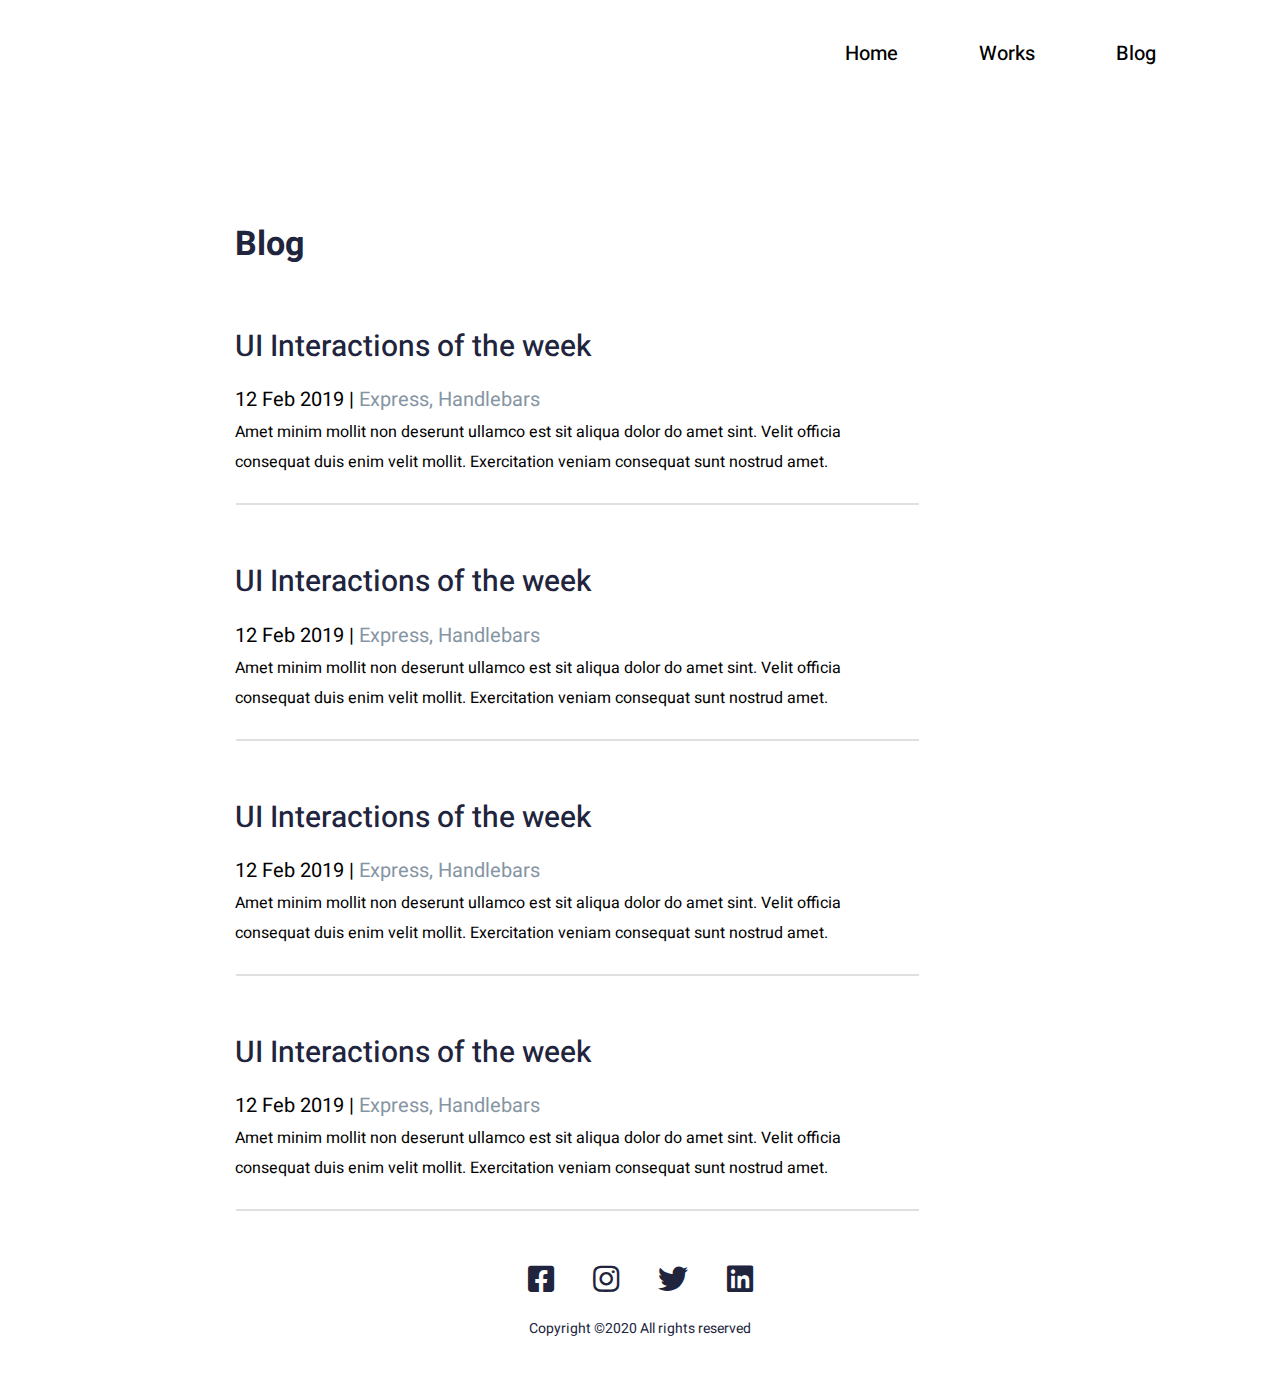
==== html/blog.html @ de9501a4 "added home adaptiv" ====
<!DOCTYPE html>
<html lang="en">

<head>
    <meta charset="UTF-8" />
    <meta http-equiv="X-UA-Compatible" content="IE=edge" />
    <meta name="viewport" content="width=device-width, initial-scale=1.0" />
    <link rel="stylesheet" href="../css/blog.css" />
    <link rel="stylesheet" href="https://cdnjs.cloudflare.com/ajax/libs/font-awesome/5.15.3/css/all.min.css">
    <title>John</title>
</head>

<body>
    <header class="header">
        <nav class="menu">
            <input id="menu-toggle" type="checkbox" />
            <label class="menu-btn" for="menu-toggle">
                <span></span>
            </label>

            <ul class="menu-list">
                <li class="menu-list-item">
                    <a href="home.html" class="item-link">Home</a>
                </li>

                <li class="menu-list-item">
                    <a href="#" class="item-link">Works</a>
                </li>

                <li class="menu-list-item">
                    <a href="#" class="item-link">Blog</a>
                </li>
            </ul>
        </nav>
    </header>

    <main>
        <div class="work-section-01">
            <h1 class="heading-1">Blog</h1>
            <p class="heading-2">UI Interactions of the week</p>
            <p class="date-heading">
                12 Feb 2019 |
                <span class="after-date-heading">Express, Handlebars</span>
            </p>
            <p class="section-paragraph">
                Amet minim mollit non deserunt ullamco est sit aliqua dolor do amet
                sint. Velit officia
            </p>
            <p class="section-paragraph">
                consequat duis enim velit mollit. Exercitation veniam consequat sunt nostrud amet.
            </p>
            <hr>
        </div>
        <div class="work-section-01">
            <p class="heading-2">UI Interactions of the week</p>
            <p class="date-heading">
                12 Feb 2019 |
                <span class="after-date-heading">Express, Handlebars</span>
            </p>
            <p class="section-paragraph">
                Amet minim mollit non deserunt ullamco est sit aliqua dolor do amet
                sint. Velit officia
            </p>
            <p class="section-paragraph">
                consequat duis enim velit mollit. Exercitation veniam consequat sunt nostrud amet.
            </p>
            <hr>
        </div>
        <div class="work-section-01">
            <p class="heading-2">UI Interactions of the week</p>
            <p class="date-heading">
                12 Feb 2019 |
                <span class="after-date-heading">Express, Handlebars</span>
            </p>
            <p class="section-paragraph">
                Amet minim mollit non deserunt ullamco est sit aliqua dolor do amet
                sint. Velit officia
            </p>
            <p class="section-paragraph">
                consequat duis enim velit mollit. Exercitation veniam consequat sunt nostrud amet.
            </p>
            <hr>
        </div>
        <div class="work-section-01">
            <p class="heading-2">UI Interactions of the week</p>
            <p class="date-heading">
                12 Feb 2019 |
                <span class="after-date-heading">Express, Handlebars</span>
            </p>
            <p class="section-paragraph">
                Amet minim mollit non deserunt ullamco est sit aliqua dolor do amet
                sint. Velit officia
            </p>
            <p class="section-paragraph">
                consequat duis enim velit mollit. Exercitation veniam consequat sunt nostrud amet.
            </p>
            <hr>
        </div>
    </main>

    <footer>
        <section class="icons">
            <div class="bottom-site-wrapper">
                <div class="icons-wrapper">
                    <div class="fab fa-facebook-square"><a href=""></a></div>
                    <div class="fab fa-instagram"></div>
                    <div class="fab fa-twitter"></div>
                    <div class="fab fa-linkedin"></div>
                </div>
                <div>
                    <h4 class="information">Copyright ©2020 All rights reserved</h4>
                </div>
            </div>
        </section>
    </footer>
</body>

</html>
---- css/blog.css ----
@import url('https://fonts.googleapis.com/css2?family=Heebo:wght@500&family=Montserrat:wght@700&display=swap');
@import url('https://fonts.googleapis.com/css2?family=Heebo:wght@900&family=Montserrat:wght@700&display=swap');
@import url('https://fonts.googleapis.com/css2?family=Heebo:wght@700&family=Montserrat:wght@700&display=swap');
@import url('https://fonts.googleapis.com/css2?family=Heebo:wght@400&family=Montserrat:wght@700&display=swap');

* {
    margin: 0;
    padding: 0;
}

/* !!!HEADER!!! */
.header {
    margin-bottom: 140px;
}

input[type="checkbox"],
label {
    display: none;
}

.menu-list {
    display: flex;
    justify-content: flex-end;
    margin-right: 100px;
}

.menu-list-item {
    list-style: none;
    margin-right: 33px;
    margin-top: 27px;
}

.menu-list-item:last-child {
    margin-right: 0px;
}

.item-link {
    display: block;
    padding: 12px 24px;
    text-decoration: none;
    font-family: 'Heebo';
    font-weight: 500;
    font-size: 20px;
    line-height: 1.47;
    color: #000;
}

.item-link:hover {
    color: #FF6464;
}

/* !!!MAIN!!! */
.heading-1 {
    font-family: 'Heebo';
    font-weight: 700;
    font-size: 34px;
    line-height: 1.47;
    color: #21243D;
    width: 500px;
    margin-left: 235px;
}

.heading-2 {
    font-family: 'Heebo';
    font-weight: 500;
    font-size: 30px;
    line-height: 1.47;
    color: #21243D;
    width: 500px;
    margin-left: 235px;
    margin-top: 55px;
}

.date-heading {
    font-family: 'Heebo';
    font-style: normal;
    font-weight: 400;
    font-size: 20px;
    line-height: 29px;
    margin-left: 235px;
    margin-top: 16px;
}

.after-date-heading {
    font-family: 'Heebo';
    font-style: normal;
    font-weight: 400;
    font-size: 20px;
    line-height: 29px;
    color: #8695A4;
}

.section-paragraph {
    font-family: 'Heebo';
    font-style: normal;
    font-weight: 400;
    font-size: 16px;
    line-height: 24px;
    margin-left: 235px;
    margin-top: 6px;
}

hr {
    margin-top: 29px;
    margin-left: 236px;
    width: 681px;
    border: 1px solid #E0E0E0;
}

/* !!!FOOTER!!! */
.icons {
    margin-bottom: 55px;
}

.bottom-site-wrapper {
    width: 856px;
    margin: 0 auto;
    display: flex;
    flex-direction: column;
    align-items: center;
}

.fab {
    font-size: 30px;
    margin-right: 35px;
    color: #21243D;
}

.fab:last-child {
    margin-right: 0;
}

.information {
    font-family: 'Heebo';
    font-weight: 400;
    font-size: 14px;
    line-height: 1.47;
    color: #21243D;
    margin-top: 25px;
}

footer {
    margin-top: 53px;
}
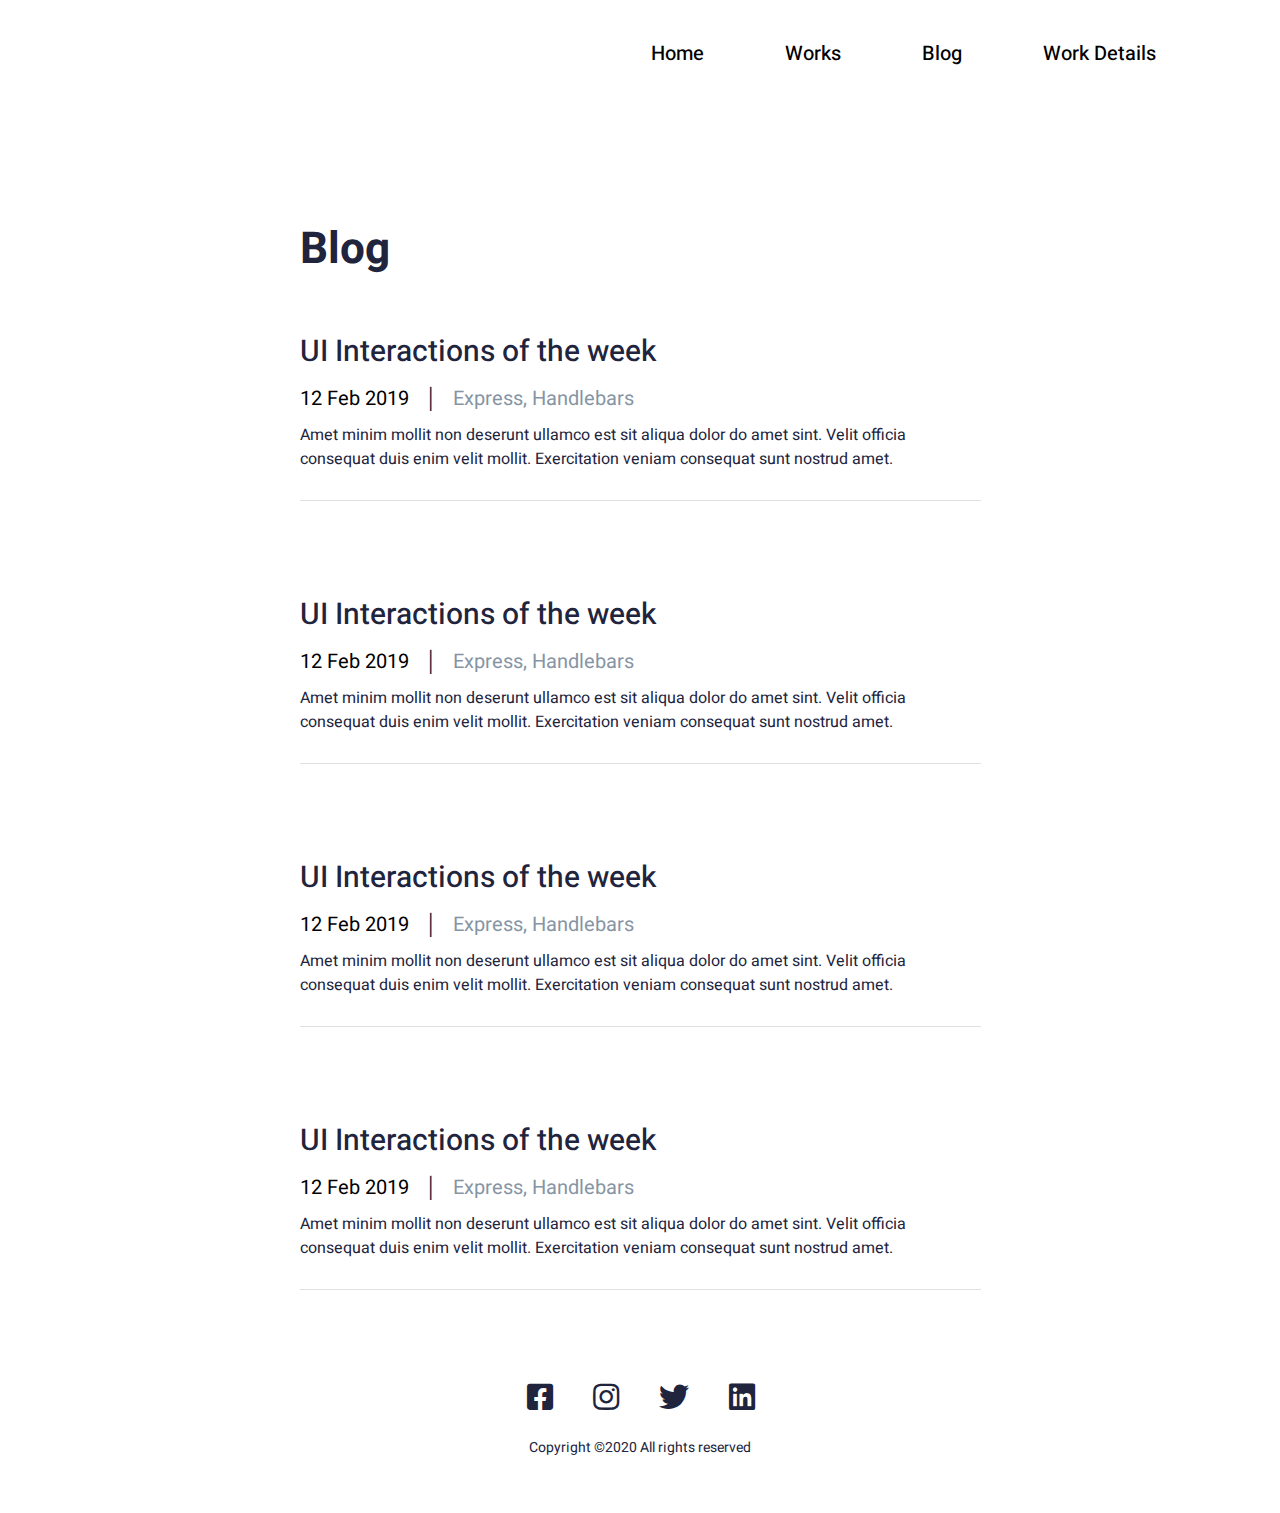
==== commit 653b3505: "Merge 6f05a4e1c5d1809af843985e587b7c3111433eb5 into a94a27be02f81452b03af4883176755e3ce118b1" ====
--- a/html/blog.html
+++ b/html/blog.html
@@ -1,118 +1,127 @@
-<!DOCTYPE html>
-<html lang="en">
-
-<head>
-    <meta charset="UTF-8" />
-    <meta http-equiv="X-UA-Compatible" content="IE=edge" />
-    <meta name="viewport" content="width=device-width, initial-scale=1.0" />
-    <link rel="stylesheet" href="../css/blog.css" />
-    <link rel="stylesheet" href="https://cdnjs.cloudflare.com/ajax/libs/font-awesome/5.15.3/css/all.min.css">
-    <title>John</title>
-</head>
-
-<body>
-    <header class="header">
-        <nav class="menu">
-            <input id="menu-toggle" type="checkbox" />
-            <label class="menu-btn" for="menu-toggle">
-                <span></span>
-            </label>
-
-            <ul class="menu-list">
-                <li class="menu-list-item">
-                    <a href="home.html" class="item-link">Home</a>
-                </li>
-
-                <li class="menu-list-item">
-                    <a href="#" class="item-link">Works</a>
-                </li>
-
-                <li class="menu-list-item">
-                    <a href="#" class="item-link">Blog</a>
-                </li>
-            </ul>
-        </nav>
-    </header>
-
-    <main>
-        <div class="work-section-01">
-            <h1 class="heading-1">Blog</h1>
-            <p class="heading-2">UI Interactions of the week</p>
-            <p class="date-heading">
-                12 Feb 2019 |
-                <span class="after-date-heading">Express, Handlebars</span>
-            </p>
-            <p class="section-paragraph">
-                Amet minim mollit non deserunt ullamco est sit aliqua dolor do amet
-                sint. Velit officia
-            </p>
-            <p class="section-paragraph">
-                consequat duis enim velit mollit. Exercitation veniam consequat sunt nostrud amet.
-            </p>
-            <hr>
-        </div>
-        <div class="work-section-01">
-            <p class="heading-2">UI Interactions of the week</p>
-            <p class="date-heading">
-                12 Feb 2019 |
-                <span class="after-date-heading">Express, Handlebars</span>
-            </p>
-            <p class="section-paragraph">
-                Amet minim mollit non deserunt ullamco est sit aliqua dolor do amet
-                sint. Velit officia
-            </p>
-            <p class="section-paragraph">
-                consequat duis enim velit mollit. Exercitation veniam consequat sunt nostrud amet.
-            </p>
-            <hr>
-        </div>
-        <div class="work-section-01">
-            <p class="heading-2">UI Interactions of the week</p>
-            <p class="date-heading">
-                12 Feb 2019 |
-                <span class="after-date-heading">Express, Handlebars</span>
-            </p>
-            <p class="section-paragraph">
-                Amet minim mollit non deserunt ullamco est sit aliqua dolor do amet
-                sint. Velit officia
-            </p>
-            <p class="section-paragraph">
-                consequat duis enim velit mollit. Exercitation veniam consequat sunt nostrud amet.
-            </p>
-            <hr>
-        </div>
-        <div class="work-section-01">
-            <p class="heading-2">UI Interactions of the week</p>
-            <p class="date-heading">
-                12 Feb 2019 |
-                <span class="after-date-heading">Express, Handlebars</span>
-            </p>
-            <p class="section-paragraph">
-                Amet minim mollit non deserunt ullamco est sit aliqua dolor do amet
-                sint. Velit officia
-            </p>
-            <p class="section-paragraph">
-                consequat duis enim velit mollit. Exercitation veniam consequat sunt nostrud amet.
-            </p>
-            <hr>
-        </div>
-    </main>
-
-    <footer>
-        <section class="icons">
-            <div class="bottom-site-wrapper">
-                <div class="icons-wrapper">
-                    <div class="fab fa-facebook-square"><a href=""></a></div>
-                    <div class="fab fa-instagram"></div>
-                    <div class="fab fa-twitter"></div>
-                    <div class="fab fa-linkedin"></div>
-                </div>
-                <div>
-                    <h4 class="information">Copyright ©2020 All rights reserved</h4>
-                </div>
-            </div>
-        </section>
-    </footer>
-</body>
-
-</html>+<!DOCTYPE html>
+<html lang="en">
+<head>
+    <meta charset="UTF-8">
+    <meta http-equiv="X-UA-Compatible" content="IE=edge">
+    <meta name="viewport" content="width=device-width, initial-scale=1.0">
+    <link rel="stylesheet" href="https://cdnjs.cloudflare.com/ajax/libs/font-awesome/5.15.3/css/all.min.css">
+    <link rel="stylesheet" href="https://cdnjs.cloudflare.com/ajax/libs/modern-normalize/1.1.0/modern-normalize.min.css" />
+    <link rel="preconnect" href="https://fonts.googleapis.com">
+    <link rel="preconnect" href="https://fonts.gstatic.com" crossorigin>
+    <link href="https://fonts.googleapis.com/css2?family=Heebo:wght@400;500;700&display=swap" rel="stylesheet">
+    <link rel="stylesheet" href="../css/blog.css">
+    <title>John</title>
+</head>
+        <header class="header">
+            <nav class="menu">
+                <input id="menu-toggle" type="checkbox" />
+                <label class="menu-btn" for="menu-toggle">
+                    <span></span>
+                </label>
+        
+                <ul class="menu-list">
+                    <li class="menu-list-item">
+                        <a href="home.html" class="item-link">Home</a>
+                    </li>
+    
+                    <li class="menu-list-item">
+                        <a href="work.html" class="item-link">Works</a>
+                    </li>
+        
+                    <li class="menu-list-item">
+                        <a href="#" class="item-link">Blog</a>
+                    </li>
+        
+                    <li class="menu-list-item">
+                        <a href="work-details.html" class="item-link">Work Details</a>
+                    </li>
+                </ul>
+            </nav>
+        </header>
+    
+        <main class="main">
+            <section>
+                <h1 class="blog-title">Blog</h1>
+                <ul class="blog-items">
+                    <li class="blog-item">
+                        <h2 class="blog-article">UI Interactions of the week</h2>
+                        <div class="blog-info">
+                            <p class="blog-date">12 Feb 2019</p>
+                            <span class="blog-vector">│</span>
+                            <p class="blog-slogan">Express, Handlebars</p>
+                        </div>
+                        <p class="blog-text">
+                            Amet minim mollit non deserunt ullamco est sit aliqua dolor do amet sint.
+                            Velit officia consequat duis enim velit mollit. Exercitation veniam consequat 
+                            sunt nostrud amet.
+                        </p>
+                    </li>
+
+
+                    <li class="blog-item">
+                        <h2 class="blog-article">UI Interactions of the week</h2>
+                        <div class="blog-info">
+                            <p class="blog-date">12 Feb 2019</p>
+                            <span class="blog-vector">│</span>
+                            <p class="blog-slogan">Express, Handlebars</p>
+                        </div>
+                        <p class="blog-text">
+                            Amet minim mollit non deserunt ullamco est sit aliqua dolor do amet sint.
+                            Velit officia consequat duis enim velit mollit. Exercitation veniam consequat 
+                            sunt nostrud amet.
+                        </p>
+                    </li>
+
+
+                    <li class="blog-item">
+                        <h2 class="blog-article">UI Interactions of the week</h2>
+                        <div class="blog-info">
+                            <p class="blog-date">12 Feb 2019</p>
+                            <span class="blog-vector">│</span>
+                            <p class="blog-slogan">Express, Handlebars</p>
+                        </div>
+                        <p class="blog-text">
+                            Amet minim mollit non deserunt ullamco est sit aliqua dolor do amet sint.
+                            Velit officia consequat duis enim velit mollit. Exercitation veniam consequat 
+                            sunt nostrud amet.
+                        </p>
+                    </li>
+
+
+                    <li class="blog-item">
+                        <h2 class="blog-article">UI Interactions of the week</h2>
+                        <div class="blog-info">
+                            <p class="blog-date">12 Feb 2019</p>
+                            <span class="blog-vector">│</span>
+                            <p class="blog-slogan">Express, Handlebars</p>
+                        </div>
+                        <p class="blog-text">
+                            Amet minim mollit non deserunt ullamco est sit aliqua dolor do amet sint.
+                            Velit officia consequat duis enim velit mollit. Exercitation veniam consequat 
+                            sunt nostrud amet.
+                        </p>
+                    </li>
+                </ul>
+            </section>
+        </main>
+
+
+
+    <footer>
+        <section class="icons">
+            <div class="bottom-site-wrapper">
+             <div class="icons-wrapper">
+                <div class="fab fa-facebook-square"></div>
+                <div class="fab fa-instagram"></div>
+                <div class="fab fa-twitter"></div>
+                <div class="fab fa-linkedin"></div>
+            </div>
+                <div>
+                     <h4 class="information">Copyright ©2020 All rights reserved</h4>
+                 </div>
+             </div>
+        </section>
+    </footer>
+</body>
+</html>
+</body>--- a/css/blog.css
+++ b/css/blog.css
@@ -1,144 +1,212 @@
-@import url('https://fonts.googleapis.com/css2?family=Heebo:wght@500&family=Montserrat:wght@700&display=swap');
-@import url('https://fonts.googleapis.com/css2?family=Heebo:wght@900&family=Montserrat:wght@700&display=swap');
-@import url('https://fonts.googleapis.com/css2?family=Heebo:wght@700&family=Montserrat:wght@700&display=swap');
-@import url('https://fonts.googleapis.com/css2?family=Heebo:wght@400&family=Montserrat:wght@700&display=swap');
-
-* {
-    margin: 0;
-    padding: 0;
-}
-
-/* !!!HEADER!!! */
-.header {
-    margin-bottom: 140px;
-}
-
-input[type="checkbox"],
-label {
-    display: none;
-}
-
-.menu-list {
-    display: flex;
-    justify-content: flex-end;
-    margin-right: 100px;
-}
-
-.menu-list-item {
-    list-style: none;
-    margin-right: 33px;
-    margin-top: 27px;
-}
-
-.menu-list-item:last-child {
-    margin-right: 0px;
-}
-
-.item-link {
-    display: block;
-    padding: 12px 24px;
-    text-decoration: none;
-    font-family: 'Heebo';
-    font-weight: 500;
-    font-size: 20px;
-    line-height: 1.47;
-    color: #000;
-}
-
-.item-link:hover {
-    color: #FF6464;
-}
-
-/* !!!MAIN!!! */
-.heading-1 {
-    font-family: 'Heebo';
-    font-weight: 700;
-    font-size: 34px;
-    line-height: 1.47;
-    color: #21243D;
-    width: 500px;
-    margin-left: 235px;
-}
-
-.heading-2 {
-    font-family: 'Heebo';
-    font-weight: 500;
-    font-size: 30px;
-    line-height: 1.47;
-    color: #21243D;
-    width: 500px;
-    margin-left: 235px;
-    margin-top: 55px;
-}
-
-.date-heading {
-    font-family: 'Heebo';
-    font-style: normal;
-    font-weight: 400;
-    font-size: 20px;
-    line-height: 29px;
-    margin-left: 235px;
-    margin-top: 16px;
-}
-
-.after-date-heading {
-    font-family: 'Heebo';
-    font-style: normal;
-    font-weight: 400;
-    font-size: 20px;
-    line-height: 29px;
-    color: #8695A4;
-}
-
-.section-paragraph {
-    font-family: 'Heebo';
-    font-style: normal;
-    font-weight: 400;
-    font-size: 16px;
-    line-height: 24px;
-    margin-left: 235px;
-    margin-top: 6px;
-}
-
-hr {
-    margin-top: 29px;
-    margin-left: 236px;
-    width: 681px;
-    border: 1px solid #E0E0E0;
-}
-
-/* !!!FOOTER!!! */
-.icons {
-    margin-bottom: 55px;
-}
-
-.bottom-site-wrapper {
-    width: 856px;
-    margin: 0 auto;
-    display: flex;
-    flex-direction: column;
-    align-items: center;
-}
-
-.fab {
-    font-size: 30px;
-    margin-right: 35px;
-    color: #21243D;
-}
-
-.fab:last-child {
-    margin-right: 0;
-}
-
-.information {
-    font-family: 'Heebo';
-    font-weight: 400;
-    font-size: 14px;
-    line-height: 1.47;
-    color: #21243D;
-    margin-top: 25px;
-}
-
-footer {
-    margin-top: 53px;
+*{
+    margin: 0;
+    padding: 0;
+}
+
+.header {
+    margin-bottom: 140px;
+}
+
+input[type="checkbox"],
+label {
+    display: none;
+}
+
+.menu-list {
+    display: flex;
+    justify-content: flex-end;
+    margin-right: 100px;
+}
+
+.menu-list-item {
+    list-style: none;
+    margin-right: 33px;
+    margin-top: 27px;
+}
+
+.menu-list-item:last-child {
+    margin-right: 0px;
+}
+
+.item-link {
+    display: block;
+    padding: 12px 24px;
+    text-decoration: none;
+    font-family: 'Heebo';
+    font-weight: 500;
+    font-size: 20px;
+    line-height: 1.47;
+    color: #000;
+}
+
+.item-link:hover {
+    color: #FF6464;
+}
+
+main {
+    margin-bottom: 70px;
+    width: 681px;
+    margin: 0 auto;
+}
+
+.blog {
+    display: flex;
+    flex-direction: column;
+    /* padding-bottom: 50px; */
+    width: 681px;
+    /* margin: 0 auto; */
+}
+
+.blog-title {
+    margin-right: 115px;
+    margin: 0px 0px 50px 0px;
+    font-family: 'Heebo';
+    font-weight: 700;
+    font-size: 44px;
+    line-height: 60px;
+    color: #21243D;
+}
+
+.blog-article {
+    font-size: 30px;
+    font-weight: 500;
+    line-height: 44px;
+    margin: 0px 0px 10px 0px;
+    color: #21243D;
+    font-family: 'Heebo';  
+}
+
+
+.blog-item {
+    list-style: none;
+    padding: 0px 0px 30px 0px;
+    margin: 0px 0px 30px 0px;
+}
+
+.blog-info {
+    display: flex;
+    font-family: 'Heebo';
+    font-weight: 400;
+    font-size: 20px;
+    line-height: 29px;
+    margin: 0px 0px 10px 0px;
+}
+
+.blog-vector {
+    margin: 0px 15px;
+    color: #21243D;
+}
+
+.blog-slogan {
+    color: #8695A4;
+}
+
+.blog-text {
+    font-family: 'Heebo';
+    font-weight: 400;
+    font-size: 16px;
+    line-height: 24px;
+    color: #21243D;
+    border-bottom: 1px solid #E0E0E0;
+    padding-bottom: 29px;
+    margin-bottom: 32px;
+}
+
+
+.icons{
+    margin-bottom: 55px;
+}
+
+.bottom-site-wrapper{
+    margin: 0 auto;
+    width: 344px; 
+    }
+
+
+.icons-wrapper{
+    width: 270px;
+    margin-left: 59px;
+    margin-right: 61px;
+}
+
+.fab{
+    font-size: 30px;
+    margin-right: 35px;
+    color: #21243D;
+}
+
+.information{
+    text-align: center;
+    font-family: 'Heebo';
+    font-weight: 400;
+    font-size: 14px;
+    line-height: 1.47;
+    color: #21243D;
+    margin-top: 25px;
+}
+
+
+@media screen and (max-width: 768px) {
+    body {
+        display: flex;
+        flex-direction: column;
+        align-items: center;
+    }
+
+    .header {
+        margin-left: 300px;
+        margin-top: 50px;
+    }
+
+    label {
+        display: block;
+        height: 30px;
+        width: 30px;
+        margin-left: auto;
+        position: relative;
+    }
+
+    label:hover {
+        cursor: pointer;
+    }
+
+    label span {
+        top: 15px;
+    }
+
+    label span,
+    label span::before,
+    label span::after {
+        content: '';
+        display: block;
+        width: 25px;
+        height: 2px;
+        background: #21243D;
+        position: absolute;
+        right: 0;
+        transition: .3s;
+    }
+
+    label span::before {
+        top: -8px;
+    }
+
+    label span::after {
+        top: 8px;
+    }
+
+    .menu-list {
+        display: none;
+        margin-right: 0;
+    }
+
+    input[type="checkbox"]:checked~.menu-list {
+        display: flex;
+        flex-direction: column;
+    }
+
+    .main{
+    width: 339px;
+    }
+
 }